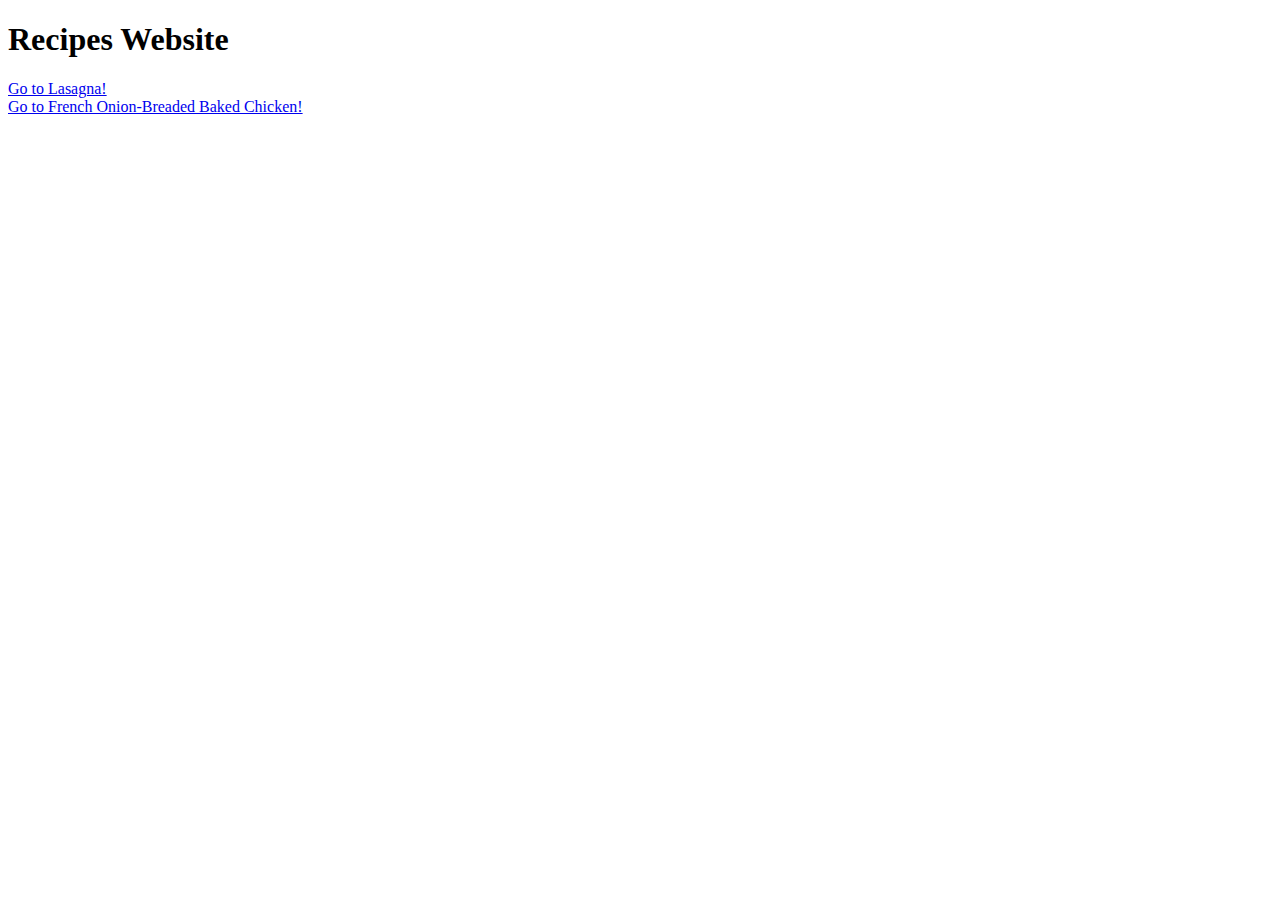
==== index.html @ ef2595df "Initial commit with some HTML" ====
<!DOCTYPE html>
<html lang="en">
<head>
    <meta charset="UTF-8">
    <meta http-equiv="X-UA-Compatible" content="IE=edge">
    <meta name="viewport" content="width=device-width, initial-scale=1.0">
    <title>Recipes page</title>
</head>
<body>
    <h1>Recipes Website</h1>
    <a href="/recipes/lasagna.html">Go to Lasagna!</a>
    <br>
    <a href="/recipes/French Onion-Breaded Baked Chicken.html">Go to French Onion-Breaded Baked Chicken!</a>
</body>
</html>
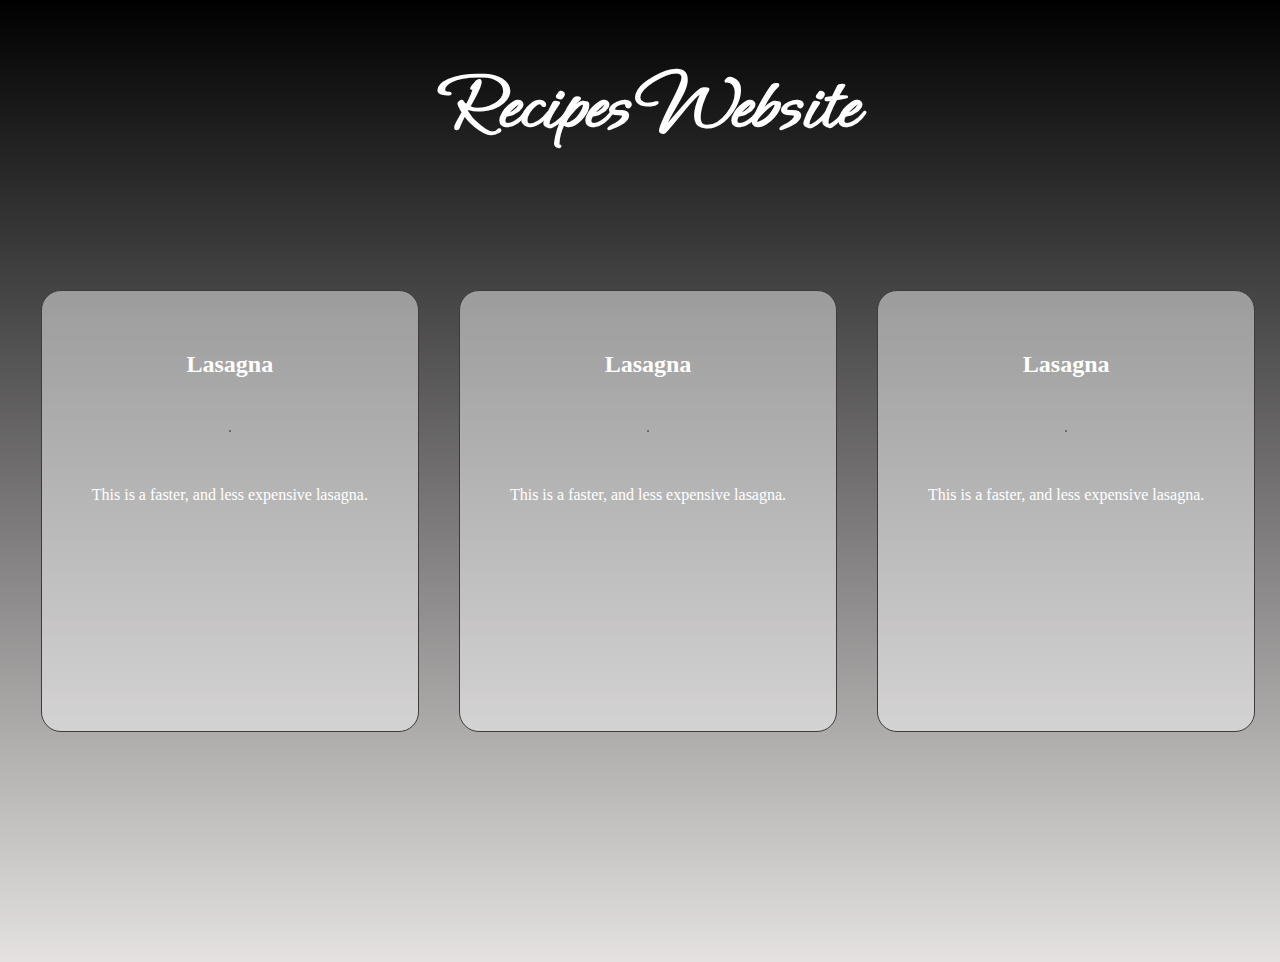
==== commit 89895df7: "Added some styling on the Home page (Style.css)" ====
--- a/index.html
+++ b/index.html
@@ -4,12 +4,51 @@
     <meta charset="UTF-8">
     <meta http-equiv="X-UA-Compatible" content="IE=edge">
     <meta name="viewport" content="width=device-width, initial-scale=1.0">
+    <link rel="stylesheet" href="style.css">
+    <link href="https://fonts.googleapis.com/css2?family=Ephesis&display=swap" rel="stylesheet"> 
     <title>Recipes page</title>
 </head>
 <body>
     <h1>Recipes Website</h1>
-    <a href="/recipes/lasagna.html">Go to Lasagna!</a>
-    <br>
-    <a href="/recipes/French Onion-Breaded Baked Chicken.html">Go to French Onion-Breaded Baked Chicken!</a>
+
+    <div class="main-container">
+        <a href="/recipes/lasagna.html">
+            <div class="recipes-card">
+                <h2>
+                    Lasagna
+                </h2>
+                <img src="https://imagesvc.meredithcorp.io/v3/mm/image?url=https%3A%2F%2Fimages.media-allrecipes.com%2Fuserphotos%2F39268.jpg&w=596&h=399&c=sc&poi=face&q=85" alt="">
+                <section class="description">
+                    This is a faster, and less expensive lasagna. 
+                </section>
+            </div>
+        </a>
+
+        <a href="/recipes/lasagna.html">
+            <div class="recipes-card">
+                <h2>
+                    Lasagna
+                </h2>
+                <img src="https://imagesvc.meredithcorp.io/v3/mm/image?url=https%3A%2F%2Fimages.media-allrecipes.com%2Fuserphotos%2F39268.jpg&w=596&h=399&c=sc&poi=face&q=85" alt="">
+                <section class="description">
+                    This is a faster, and less expensive lasagna. 
+                </section>
+            </div>
+        </a>
+
+        <a href="/recipes/lasagna.html">
+            <div class="recipes-card">
+                <h2>
+                    Lasagna
+                </h2>
+                <img src="https://imagesvc.meredithcorp.io/v3/mm/image?url=https%3A%2F%2Fimages.media-allrecipes.com%2Fuserphotos%2F39268.jpg&w=596&h=399&c=sc&poi=face&q=85" alt="">
+                <section class="description">
+                    This is a faster, and less expensive lasagna. 
+                </section>
+            </div>
+        </a>
+        
+        </div>
+    
 </body>
-</html>+</html>
--- a/style.css
+++ b/style.css
@@ -0,0 +1,52 @@
+body{
+    height: 100vh;
+    width: 100%;
+    box-sizing: border-box;
+    text-align: center;
+    background-image: linear-gradient(rgb(0, 0, 0),rgba(163, 150, 150, 0.288)), url("https://images.unsplash.com/photo-1547592180-85f173990554?ixid=MnwxMjA3fDB8MHxwaG90by1wYWdlfHx8fGVufDB8fHx8&ixlib=rb-1.2.1&auto=format&fit=crop&w=1170&q=80");
+    background-size: cover;
+}
+a{
+    text-decoration: none;
+    color: white;
+}
+
+h1{
+    color: white;
+    font-family: 'Ephesis', cursive;
+    font-size: 5rem;
+}
+
+h2{
+    padding: 20px 0 20px 0;
+    margin: 20px;
+}
+
+img{
+    border: rgb(63, 59, 59) solid 1px;
+    border-radius: 10px;
+    background-image: linear-gradient(rgb(0, 0, 0),rgba(163, 150, 150, 0.288)), url("https://img.freepik.com/free-photo/gray-abstract-wireframe-technology-background_53876-101941.jpg?size=626&ext=jpg") ;
+}
+
+.main-container{
+    
+    height: 600px;
+    display: flex;
+    align-items: center;
+    justify-content: center;
+}
+
+.recipes-card{
+    background-color: rgba(255, 255, 255, 0.473);
+    height: 400px;
+    padding: 20px 0 20px 0;
+    margin: 20px;
+    border: rgb(63, 59, 59) solid 1px;
+    border-radius: 20px;
+    
+}
+
+.description{
+    padding: 30px;
+    margin: 20px;
+}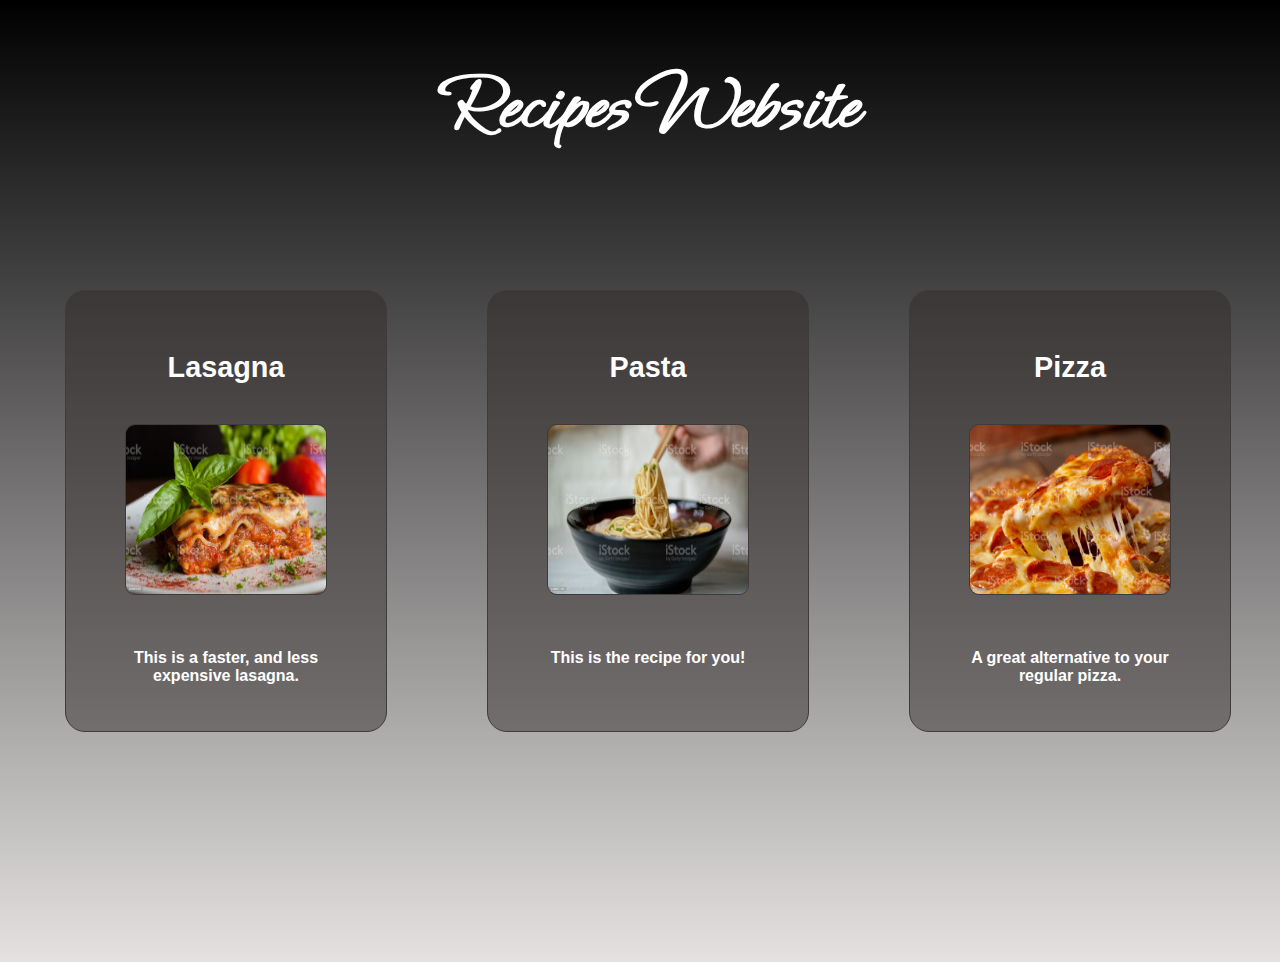
==== commit f3dd011a: "Added some assets and styling to Home page" ====
--- a/index.html
+++ b/index.html
@@ -6,6 +6,8 @@
     <meta name="viewport" content="width=device-width, initial-scale=1.0">
     <link rel="stylesheet" href="style.css">
     <link href="https://fonts.googleapis.com/css2?family=Ephesis&display=swap" rel="stylesheet"> 
+    
+
     <title>Recipes page</title>
 </head>
 <body>
@@ -17,33 +19,33 @@
                 <h2>
                     Lasagna
                 </h2>
-                <img src="https://imagesvc.meredithcorp.io/v3/mm/image?url=https%3A%2F%2Fimages.media-allrecipes.com%2Fuserphotos%2F39268.jpg&w=596&h=399&c=sc&poi=face&q=85" alt="">
+                <img src="/assets/lasagna.jpg" alt="">
                 <section class="description">
                     This is a faster, and less expensive lasagna. 
                 </section>
             </div>
         </a>
 
-        <a href="/recipes/lasagna.html">
+        <a href="/recipes/pasta.html">
             <div class="recipes-card">
                 <h2>
-                    Lasagna
+                    Pasta 
                 </h2>
-                <img src="https://imagesvc.meredithcorp.io/v3/mm/image?url=https%3A%2F%2Fimages.media-allrecipes.com%2Fuserphotos%2F39268.jpg&w=596&h=399&c=sc&poi=face&q=85" alt="">
+                <img src="/assets/pasta.jpg" alt="">
                 <section class="description">
-                    This is a faster, and less expensive lasagna. 
+                    This is the recipe for you! 
                 </section>
             </div>
         </a>
 
-        <a href="/recipes/lasagna.html">
+        <a href="/recipes/pizza.html">
             <div class="recipes-card">
                 <h2>
-                    Lasagna
+                    Pizza
                 </h2>
-                <img src="https://imagesvc.meredithcorp.io/v3/mm/image?url=https%3A%2F%2Fimages.media-allrecipes.com%2Fuserphotos%2F39268.jpg&w=596&h=399&c=sc&poi=face&q=85" alt="">
+                <img src="/assets/pizza.jpg" alt="">
                 <section class="description">
-                    This is a faster, and less expensive lasagna. 
+                    A great alternative to your regular pizza. 
                 </section>
             </div>
         </a>
--- a/style.css
+++ b/style.css
@@ -20,16 +20,20 @@
 h2{
     padding: 20px 0 20px 0;
     margin: 20px;
+    font-size: 1.8rem;
 }
 
 img{
     border: rgb(63, 59, 59) solid 1px;
     border-radius: 10px;
+    height: 169px;
+    width: 200px;
     background-image: linear-gradient(rgb(0, 0, 0),rgba(163, 150, 150, 0.288)), url("https://img.freepik.com/free-photo/gray-abstract-wireframe-technology-background_53876-101941.jpg?size=626&ext=jpg") ;
 }
 
 .main-container{
-    
+    font-family: 'Lato', sans-serif;
+    font-weight: 700;
     height: 600px;
     display: flex;
     align-items: center;
@@ -37,10 +41,11 @@
 }
 
 .recipes-card{
-    background-color: rgba(255, 255, 255, 0.473);
+    background-color: rgba(48, 42, 42, 0.473);
     height: 400px;
+    width: 20em;
     padding: 20px 0 20px 0;
-    margin: 20px;
+    margin:  0px 50px 0px 50px;
     border: rgb(63, 59, 59) solid 1px;
     border-radius: 20px;
     
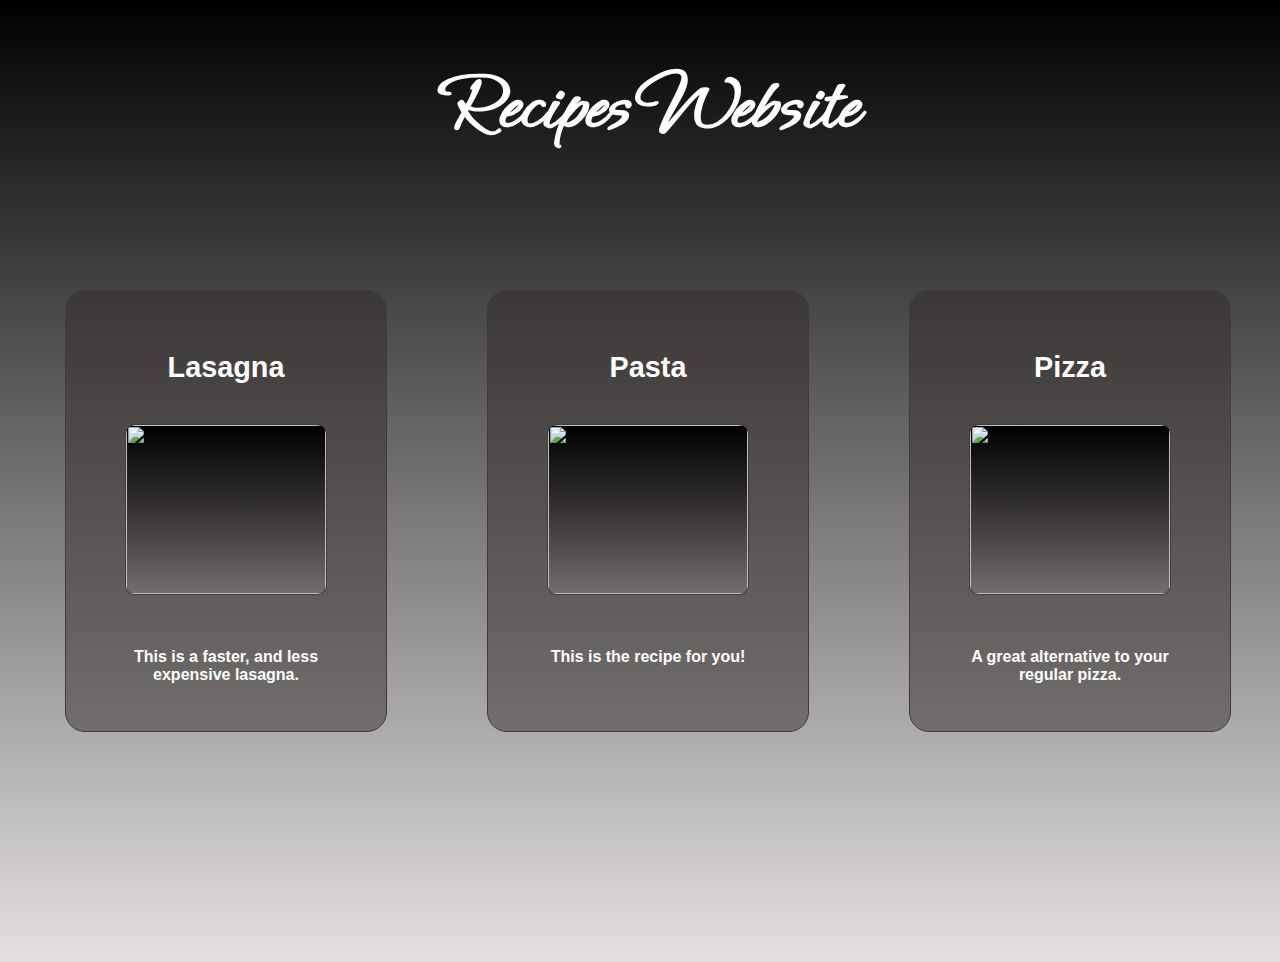
==== commit e537c6f7: "Removed local assets" ====
--- a/index.html
+++ b/index.html
@@ -19,7 +19,7 @@
                 <h2>
                     Lasagna
                 </h2>
-                <img src="/assets/lasagna.jpg" alt="">
+                <img src="https://media.istockphoto.com/photos/freshly-baked-lasagna-with-lots-of-cheese-picture-id168247005" alt="">
                 <section class="description">
                     This is a faster, and less expensive lasagna. 
                 </section>
@@ -31,7 +31,7 @@
                 <h2>
                     Pasta 
                 </h2>
-                <img src="/assets/pasta.jpg" alt="">
+                <img src="https://media.istockphoto.com/photos/spaghetty-pasta-with-meatballs-and-tomato-sauce-picture-id510685112" alt="">
                 <section class="description">
                     This is the recipe for you! 
                 </section>
@@ -43,7 +43,7 @@
                 <h2>
                     Pizza
                 </h2>
-                <img src="/assets/pizza.jpg" alt="">
+                <img src="https://media.istockphoto.com/photos/large-american-style-pepperoni-and-cheese-pizza-in-cardboard-delivery-picture-id1256339158" alt="">
                 <section class="description">
                     A great alternative to your regular pizza. 
                 </section>
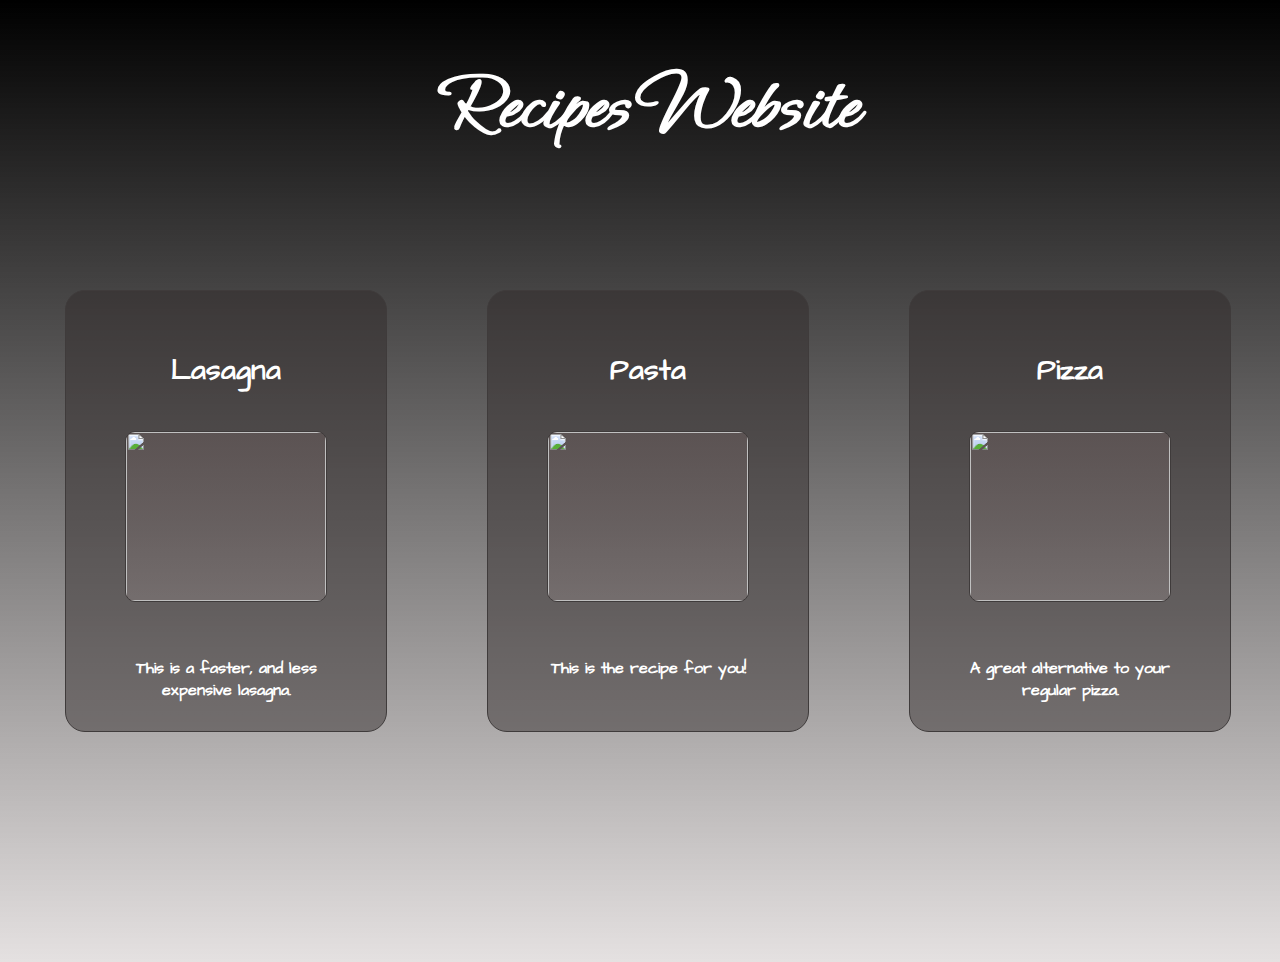
==== commit 14f1b068: "Added styling to lasagna page (+app.css)" ====
--- a/index.html
+++ b/index.html
@@ -6,9 +6,8 @@
     <meta name="viewport" content="width=device-width, initial-scale=1.0">
     <link rel="stylesheet" href="style.css">
     <link href="https://fonts.googleapis.com/css2?family=Ephesis&display=swap" rel="stylesheet"> 
-    
-
-    <title>Recipes page</title>
+    <link href="https://fonts.googleapis.com/css2?family=Architects+Daughter&display=swap" rel="stylesheet"> 
+    <title>Recipes Website</title>
 </head>
 <body>
     <h1>Recipes Website</h1>
--- a/style.css
+++ b/style.css
@@ -6,6 +6,7 @@
     background-image: linear-gradient(rgb(0, 0, 0),rgba(163, 150, 150, 0.288)), url("https://images.unsplash.com/photo-1547592180-85f173990554?ixid=MnwxMjA3fDB8MHxwaG90by1wYWdlfHx8fGVufDB8fHx8&ixlib=rb-1.2.1&auto=format&fit=crop&w=1170&q=80");
     background-size: cover;
 }
+
 a{
     text-decoration: none;
     color: white;
@@ -28,11 +29,11 @@
     border-radius: 10px;
     height: 169px;
     width: 200px;
-    background-image: linear-gradient(rgb(0, 0, 0),rgba(163, 150, 150, 0.288)), url("https://img.freepik.com/free-photo/gray-abstract-wireframe-technology-background_53876-101941.jpg?size=626&ext=jpg") ;
+    background-image: linear-gradient(rgba(100, 89, 89, 0.637),rgba(163, 150, 150, 0.288)), url("https://img.freepik.com/free-photo/gray-abstract-wireframe-technology-background_53876-101941.jpg?size=626&ext=jpg") ;
 }
 
 .main-container{
-    font-family: 'Lato', sans-serif;
+    font-family: 'Architects Daughter', cursive;
     font-weight: 700;
     height: 600px;
     display: flex;
@@ -48,10 +49,17 @@
     margin:  0px 50px 0px 50px;
     border: rgb(63, 59, 59) solid 1px;
     border-radius: 20px;
-    
+}
+
+.recipes-card:hover {
+    background-color: rgba(255, 255, 255, 0.295);
+    color: rgb(34, 32, 32);
+    transform: scale(1.1);
+    border: white solid 1px;
 }
 
 .description{
     padding: 30px;
     margin: 20px;
+    font-weight: 600;
 }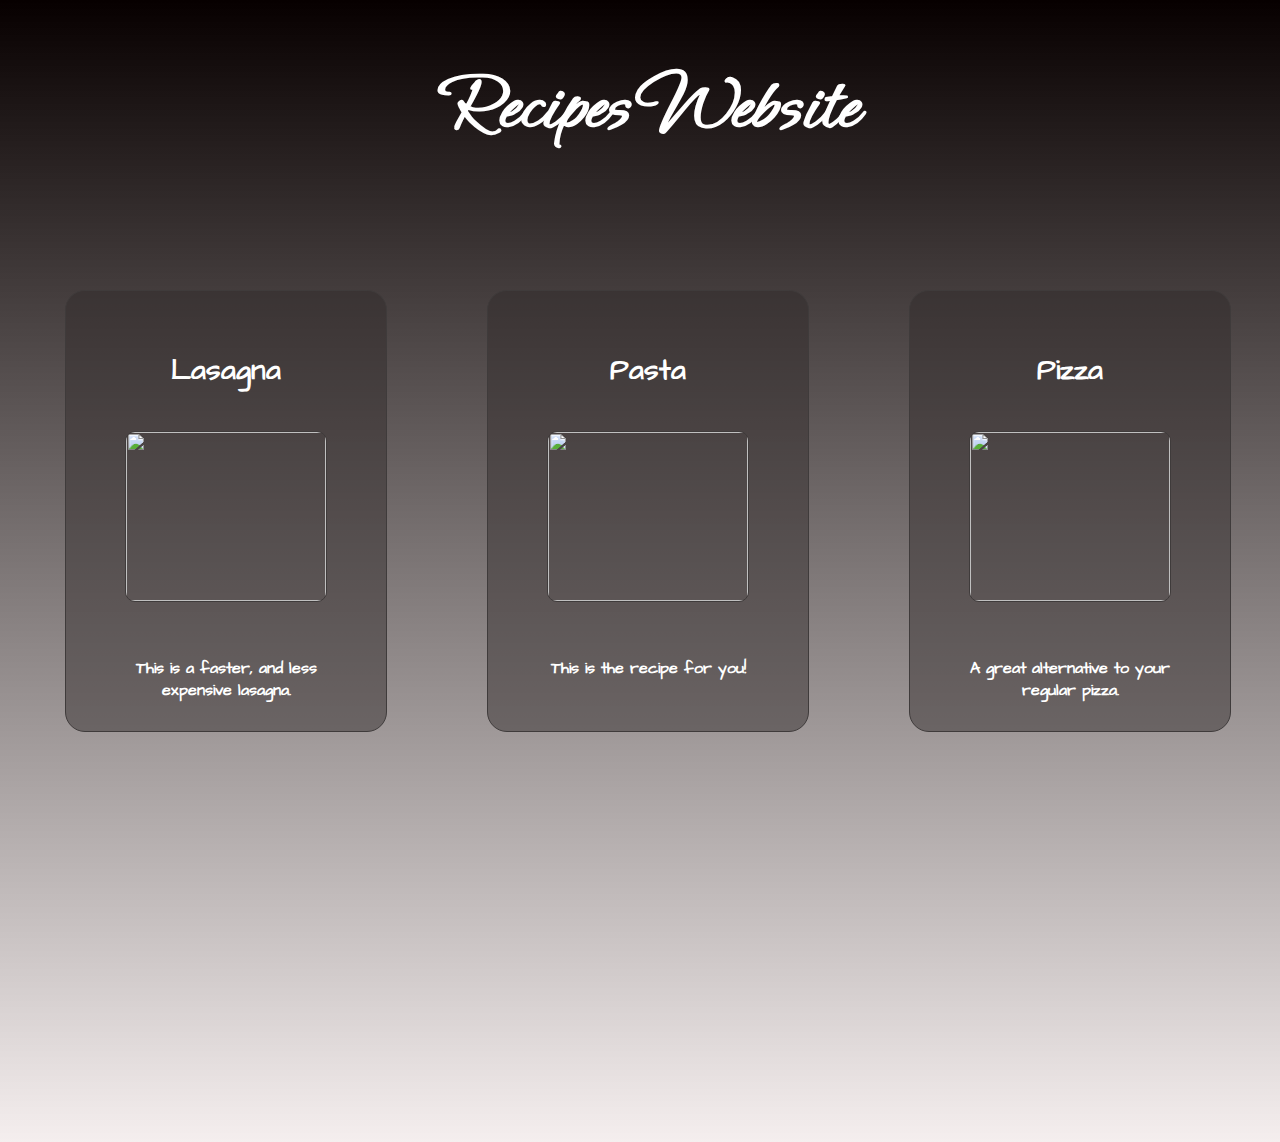
==== commit 3ea95b62: "fixed pathing issues" ====
--- a/index.html
+++ b/index.html
@@ -13,7 +13,7 @@
     <h1>Recipes Website</h1>
 
     <div class="main-container">
-        <a href="/recipes/lasagna.html">
+        <a href="recipes/lasagna.html">
             <div class="recipes-card">
                 <h2>
                     Lasagna
@@ -25,7 +25,7 @@
             </div>
         </a>
 
-        <a href="/recipes/pasta.html">
+        <a href="recipes/pasta.html">
             <div class="recipes-card">
                 <h2>
                     Pasta 
@@ -37,7 +37,7 @@
             </div>
         </a>
 
-        <a href="/recipes/pizza.html">
+        <a href="recipes/pizza.html">
             <div class="recipes-card">
                 <h2>
                     Pizza
--- a/style.css
+++ b/style.css
@@ -1,10 +1,11 @@
 body{
-    height: 100vh;
+    height: 120vh;
     width: 100%;
     box-sizing: border-box;
     text-align: center;
-    background-image: linear-gradient(rgb(0, 0, 0),rgba(163, 150, 150, 0.288)), url("https://images.unsplash.com/photo-1547592180-85f173990554?ixid=MnwxMjA3fDB8MHxwaG90by1wYWdlfHx8fGVufDB8fHx8&ixlib=rb-1.2.1&auto=format&fit=crop&w=1170&q=80");
+    background-image: linear-gradient(rgb(7, 0, 0),rgba(219, 197, 197, 0.288)), url("https://images.unsplash.com/photo-1547592180-85f173990554?ixid=MnwxMjA3fDB8MHxwaG90by1wYWdlfHx8fGVufDB8fHx8&ixlib=rb-1.2.1&auto=format&fit=crop&w=1170&q=80");
     background-size: cover;
+    overflow: hidden;
 }
 
 a{
@@ -29,7 +30,7 @@
     border-radius: 10px;
     height: 169px;
     width: 200px;
-    background-image: linear-gradient(rgba(100, 89, 89, 0.637),rgba(163, 150, 150, 0.288)), url("https://img.freepik.com/free-photo/gray-abstract-wireframe-technology-background_53876-101941.jpg?size=626&ext=jpg") ;
+    /* background-image: linear-gradient(rgba(100, 89, 89, 0.637),rgba(163, 150, 150, 0.288)), url("https://img.freepik.com/free-photo/gray-abstract-wireframe-technology-background_53876-101941.jpg?size=626&ext=jpg") ; */
 }
 
 .main-container{
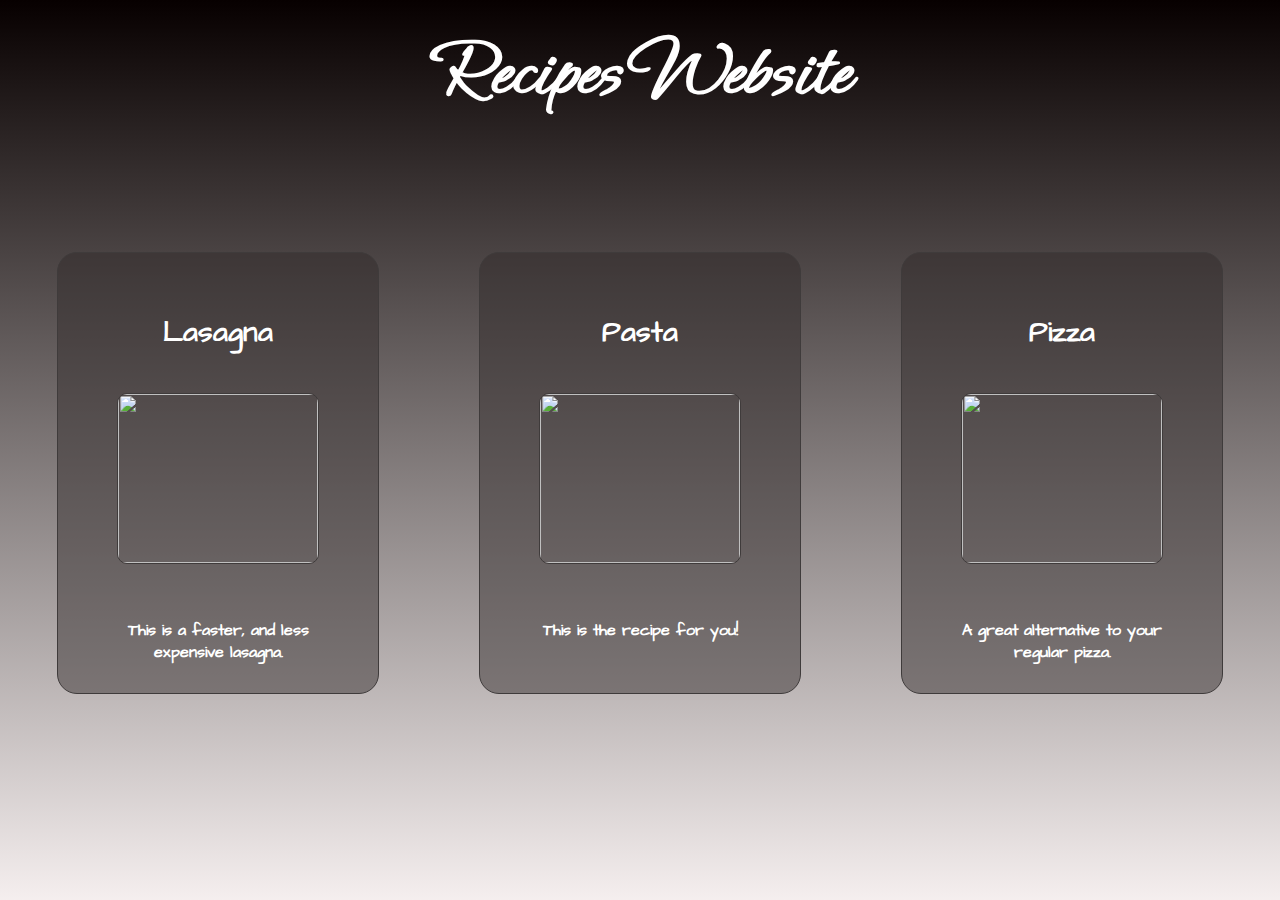
==== commit 24c32d62: "Added responsiveness to homepage" ====
--- a/index.html
+++ b/index.html
@@ -10,7 +10,9 @@
     <title>Recipes Website</title>
 </head>
 <body>
-    <h1>Recipes Website</h1>
+
+    <div class="full-page">
+        <h1>Recipes Website</h1>
 
     <div class="main-container">
         <a href="recipes/lasagna.html">
@@ -50,6 +52,8 @@
         </a>
         
         </div>
+    </div>
+    
     
 </body>
 </html>
--- a/style.css
+++ b/style.css
@@ -1,11 +1,12 @@
 body{
-    height: 120vh;
+    margin: 0px;
+    padding: 0px;
+    height: 100vh;
     width: 100%;
     box-sizing: border-box;
     text-align: center;
-    background-image: linear-gradient(rgb(7, 0, 0),rgba(219, 197, 197, 0.288)), url("https://images.unsplash.com/photo-1547592180-85f173990554?ixid=MnwxMjA3fDB8MHxwaG90by1wYWdlfHx8fGVufDB8fHx8&ixlib=rb-1.2.1&auto=format&fit=crop&w=1170&q=80");
-    background-size: cover;
-    overflow: hidden;
+    /* overflow: hidden; */
+    
 }
 
 a{
@@ -17,6 +18,8 @@
     color: white;
     font-family: 'Ephesis', cursive;
     font-size: 5rem;
+    margin: 0px;
+    padding-top: 20px;
 }
 
 h2{
@@ -33,10 +36,21 @@
     /* background-image: linear-gradient(rgba(100, 89, 89, 0.637),rgba(163, 150, 150, 0.288)), url("https://img.freepik.com/free-photo/gray-abstract-wireframe-technology-background_53876-101941.jpg?size=626&ext=jpg") ; */
 }
 
+.full-page{
+    height: 100vh;
+    background-image: linear-gradient(rgb(7, 0, 0),rgba(219, 197, 197, 0.288)), url("https://images.unsplash.com/photo-1547592180-85f173990554?ixid=MnwxMjA3fDB8MHxwaG90by1wYWdlfHx8fGVufDB8fHx8&ixlib=rb-1.2.1&auto=format&fit=crop&w=1170&q=80");
+    background-size: cover;
+    background-repeat: no-repeat;
+    background-position: center; 
+    background-attachment: fixed;
+}
+
+
 .main-container{
+    margin-top: 10%;
     font-family: 'Architects Daughter', cursive;
     font-weight: 700;
-    height: 600px;
+    height: auto;
     display: flex;
     align-items: center;
     justify-content: center;
@@ -63,4 +77,29 @@
     padding: 30px;
     margin: 20px;
     font-weight: 600;
+}
+
+@media(max-width: 1074px){
+
+    .main-container{
+        margin-top: 15%;
+        flex-direction: column;
+        align-items: center;
+        justify-content: center;
+        
+    }
+    .recipes-card{
+        margin-bottom: 50px;
+    }
+    .full-page{
+        height: auto;
+        background-repeat: repeat;
+        background-size: cover;
+    }
+}
+
+@media(max-width: 570pX){
+    h1{
+        font-size: 3rem;
+    }
 }